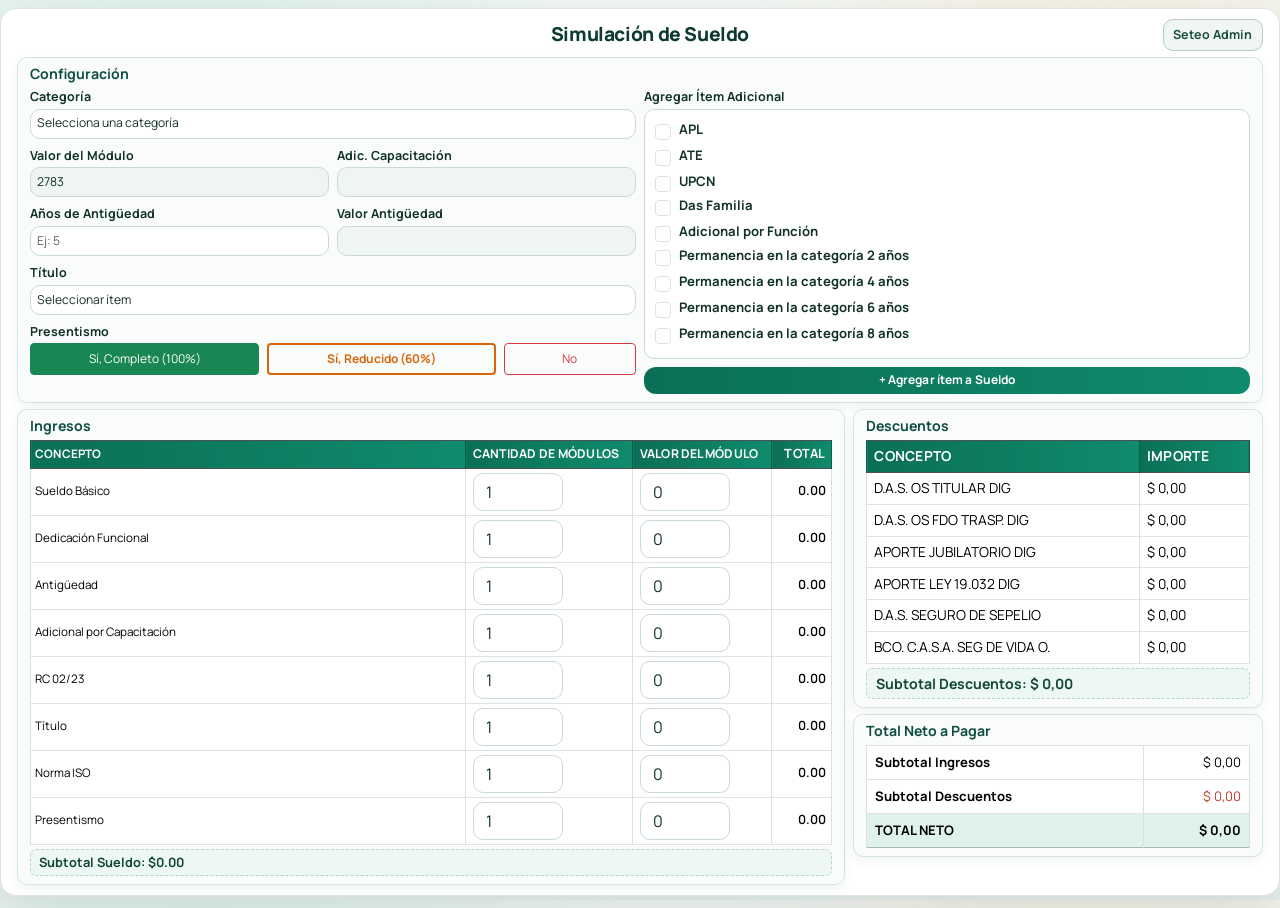
==== index.html @ 3a2679c4 "Primer commit simuladorsueldo" ====
<!DOCTYPE html>
<html lang="es">
<head>
    <meta charset="UTF-8">
    <meta name="viewport" content="width=device-width, initial-scale=1.0">
    <title>Simulación de Sueldo</title>
    <link href="https://cdn.jsdelivr.net/npm/bootstrap@5.3.0/dist/css/bootstrap.min.css" rel="stylesheet">
    <link href="https://fonts.googleapis.com/css2?family=Manrope:wght@400;600;700;800&display=swap" rel="stylesheet">
    <style>
        :root {
            --bg-0: #f3f7f6;
            --bg-1: #ffffff;
            --surface: #f9fcfb;
            --line: #d6e4df;
            --text: #12322b;
            --muted: #527268;
            --brand: #0f8b6d;
            --brand-2: #0b6f57;
            --accent: #ffb454;
            --danger: #c03a2b;
        }
        html, body {
            height: 100%;
        }
        body {
            margin: 0;
            font-family: 'Manrope', sans-serif;
            color: var(--text);
            background:
                radial-gradient(circle at 15% 10%, #dbefe8 0%, transparent 32%),
                radial-gradient(circle at 85% 20%, #f6ecd9 0%, transparent 30%),
                linear-gradient(180deg, var(--bg-0), #edf4f2 55%, #e8f0ee);
        }
        .container {
            max-width: 1400px;
            min-height: calc(100vh - 16px);
            margin: 8px auto;
            background: var(--bg-1);
            padding: 10px 16px;
            border-radius: 16px;
            border: 1px solid #dbe7e2;
            box-shadow: 0 16px 45px rgba(24, 61, 52, 0.12);
            display: flex;
            flex-direction: column;
            overflow-y: auto;
        }
        h1 {
            font-weight: 800;
            letter-spacing: -0.02em;
            color: #0e3b31;
            font-size: 1.2rem;
            margin-bottom: 6px !important;
            flex-shrink: 0;
        }
        .header-row {
            display: flex;
            align-items: center;
            justify-content: space-between;
            gap: 8px;
            margin-bottom: 6px;
        }
        .header-row h1 {
            margin: 0 !important;
            flex: 1;
            text-align: center;
        }
        .btn-admin {
            border: 1px solid #b9cbc4;
            background: #f0f6f3;
            color: #1b4e41;
            border-radius: 10px;
            font-size: 0.78rem;
            font-weight: 700;
            padding: 0.35rem 0.6rem;
            white-space: nowrap;
        }
        .btn-admin:hover {
            background: #e5f0eb;
            color: #123f34;
        }
        .block {
            background: var(--surface);
            padding: 8px 12px;
            border-radius: 10px;
            margin-bottom: 6px;
            border: 1px solid var(--line);
            box-shadow: 0 4px 12px rgba(18, 50, 43, 0.06);
            flex-shrink: 0;
        }
        .block h3 {
            margin-bottom: 5px;
            font-weight: 700;
            font-size: 0.88rem;
            color: #0f4d3f;
        }
        .table-responsive {
            margin-top: 0;
        }
        .table {
            margin-bottom: 0;
        }
        .table thead.table-dark th {
            background: linear-gradient(90deg, var(--brand-2), var(--brand));
            border-color: #0a5e4a;
            font-weight: 700;
            font-size: 0.76rem;
            letter-spacing: 0.02em;
            text-transform: uppercase;
        }
        .table td,
        .table th {
            vertical-align: middle;
            border-color: #d7e3de;
            padding: 0.25rem 0.4rem;
            font-size: 0.82rem;
        }
        #sueldoTable th:nth-child(2),
        #sueldoTable td:nth-child(2),
        #sueldoTable th:nth-child(3),
        #sueldoTable td:nth-child(3) {
            width: 1%;
            white-space: nowrap;
        }
        #sueldoTable .cantidad,
        #sueldoTable .valor {
            width: 90px;
            min-width: 70px;
        }
        #sueldoTable th:first-child,
        #sueldoTable td:first-child {
            width: 30%;
            max-width: 195px;
            font-size: 0.73rem;
            line-height: 1.15;
            padding-left: 0.24rem;
            padding-right: 0.24rem;
            word-break: break-word;
        }
        #sueldoTable th:nth-child(4),
        #sueldoTable td:nth-child(4) {
            width: 1%;
            white-space: nowrap;
            max-width: 108px;
            font-size: 0.79rem;
            padding-left: 0.34rem;
            padding-right: 0.34rem;
            text-align: right;
        }
        #sueldoTable .total {
            font-size: 0.79rem;
            font-weight: 600;
        }
        .table tbody tr:nth-child(even) {
            background-color: #f4faf8;
        }
        .form-control {
            border-radius: 10px;
            border: 1px solid #c8dad3;
            background: #ffffff;
            color: var(--text);
        }
        .form-control:focus {
            border-color: var(--brand);
            box-shadow: 0 0 0 0.2rem rgba(15, 139, 109, 0.15);
        }
        .form-control[readonly] {
            background: #eef5f2;
        }
        .btn-primary {
            background: linear-gradient(90deg, var(--brand-2), var(--brand));
            border: none;
            border-radius: 12px;
            font-weight: 700;
            letter-spacing: 0.01em;
            padding: 0.72rem 1rem;
        }
        .btn-primary:hover {
            background: linear-gradient(90deg, #0a644e, #0d7d62);
        }
        .subtotal {
            margin-top: 4px;
            font-weight: 700;
            color: #12463a;
            background: #edf8f3;
            border: 1px dashed #b8d6cb;
            border-radius: 6px;
            padding: 3px 8px;
            font-size: 0.8rem;
            flex-shrink: 0;
        }
        .btn-reducido-on {
            background-color: #d9650a;
            border-color: #b5540a;
            color: #fff;
            font-weight: 700;
        }
        .btn-reducido-on:hover { background-color: #b5540a; border-color: #933f00; color: #fff; }
        .btn-reducido-off {
            background-color: transparent;
            border: 2px solid #d9650a;
            color: #d9650a;
            font-weight: 700;
        }
        .btn-reducido-off:hover { background-color: #d9650a; color: #fff; }
        .admin-only {
            display: none;
        }
        #seteoBlock .form-group label {
            font-size: 0.78rem;
            font-weight: 700;
            margin-bottom: 2px;
            display: block;
        }
        #seteoBlock .form-control.form-control-sm {
            font-size: 0.76rem;
            padding: 0.2rem 0.4rem;
            min-height: 30px;
        }
        #seteoBlock .btn.btn-sm {
            font-size: 0.75rem;
            padding: 0.3rem 0.45rem;
        }

        .row.align-items-start.g-3 {
            align-items: stretch !important;
            flex: 1;
            min-height: 0;
        }
        .col-lg-8 {
            display: flex;
            flex-direction: column;
            min-height: 0;
        }
        .col-lg-4 {
            display: flex;
            flex-direction: column;
            min-height: 0;
        }
        #seteoBlock {
            flex-shrink: 0;
        }
        #sueldoBlock {
            flex: 1;
            min-height: 0;
            display: flex;
            flex-direction: column;
            margin-bottom: 0 !important;
        }
        #sueldoBlock .table-responsive {
            flex: 1;
            overflow-y: auto;
            min-height: 0;
        }
        #descuentosBlock {
            flex: 1;
            min-height: 0;
            margin-bottom: 6px !important;
            display: flex;
            flex-direction: column;
        }
        #descuentosBlock .table-responsive {
            flex: 1;
            overflow-y: auto;
            min-height: 0;
        }
        #descuentosBlock .table td,
        #descuentosBlock .table th {
            font-size: 0.86rem;
            padding: 0.32rem 0.46rem;
        }
        #descuentosBlock .subtotal {
            font-size: 0.88rem;
            padding: 4px 9px;
        }
        #totalNetoBlock {
            margin-bottom: 0 !important;
            flex-shrink: 0;
        }
        #totalNetoBlock table {
            font-size: 0.9rem !important;
        }
        #totalNetoBlock td {
            padding: 0.42rem 0.5rem;
        }

        .text-danger {
            color: var(--danger) !important;
        }
        .table-success {
            --bs-table-bg: #dff2e9;
        }

        @media (max-width: 991px) {
            .container {
                margin: 20px 12px;
                padding: 18px;
                border-radius: 14px;
            }
            .block {
                padding: 14px;
            }
            #seteoBlock .form-control {
                max-width: 100%;
            }
        }
    </style>
</head>
<body>
    <div class="container">
        <div class="header-row">
            <div style="width: 120px;"></div>
            <h1>Simulación de Sueldo</h1>
            <button type="button" class="btn btn-admin" id="btnAdminSeteo" data-bs-toggle="modal" data-bs-target="#adminSeteoModal">Seteo Admin</button>
        </div>

        <!-- Bloque Seteo -->
        <div class="block" id="seteoBlock">
            <h3>Configuración</h3>
            <div class="row g-2">
                <!-- Columna izquierda -->
                <div class="col-md-6">
                    <div class="form-group mb-2">
                        <label for="categoriaSelect">Categoría</label>
                        <select class="form-control form-control-sm" id="categoriaSelect">
                            <option value="">Selecciona una categoría</option>
                            <option value="1">Categoría 1 - 845 módulos</option>
                            <option value="2">Categoría 2 - 716 módulos</option>
                            <option value="3">Categoría 3 - 606 módulos</option>
                            <option value="4">Categoría 4 - 529 módulos</option>
                            <option value="5">Categoría 5 - 461 módulos</option>
                            <option value="6">Categoría 6 - 402 módulos</option>
                            <option value="7">Categoría 7 - 350 módulos</option>
                            <option value="8">Categoría 8 - 306 módulos</option>
                            <option value="9">Categoría 9 - 254 módulos</option>
                            <option value="10">Categoría 10 - 224 módulos</option>
                            <option value="11">Categoría 11 - 199 módulos</option>
                            <option value="12">Categoría 12 - 176 módulos</option>
                            <option value="13">Categoría 13 - 155 módulos</option>
                            <option value="14">Categoría 14 - 138 módulos</option>
                        </select>
                    </div>
                    <div class="row g-2 mb-2">
                        <div class="col-6">
                            <div class="form-group">
                                <label for="valorModulo">Valor del Módulo</label>
                                <input type="number" class="form-control form-control-sm" id="valorModulo" min="0" step="0.01" value="2783" readonly>
                            </div>
                        </div>
                        <div class="col-6">
                            <div class="form-group">
                                <label for="adicionalCapacitacionSeteo">Adic. Capacitación</label>
                                <input type="number" class="form-control form-control-sm" id="adicionalCapacitacionSeteo" readonly>
                            </div>
                        </div>
                    </div>
                    <div class="row g-2 mb-2">
                        <div class="col-6">
                            <div class="form-group">
                                <label for="anosAntiguedad">Años de Antigüedad</label>
                                <input type="number" class="form-control form-control-sm" id="anosAntiguedad" placeholder="Ej: 5" min="0">
                            </div>
                        </div>
                        <div class="col-6">
                            <div class="form-group">
                                <label for="valorAntiguedad">Valor Antigüedad</label>
                                <input type="number" class="form-control form-control-sm" id="valorAntiguedad" readonly>
                            </div>
                        </div>
                    </div>
                    <div class="form-group mb-2">
                        <label for="tituloSelect">Título</label>
                        <select class="form-control form-control-sm" id="tituloSelect">
                            <option value="" selected>Seleccionar ítem</option>
                            <option value="0">Sin título</option>
                            <option value="0.20">Título 1 (20%)</option>
                            <option value="0.14">Título 2 (14%)</option>
                            <option value="0.08">Título 3 (8%)</option>
                            <option value="0.036">Título 4 (3.60%)</option>
                            <option value="0.02">Título 5 (2%)</option>
                            <option value="0.014">Título 6 (1.40%)</option>
                        </select>
                    </div>
                    <div class="form-group mb-0">
                        <label>Presentismo</label>
                        <div class="d-flex gap-2 flex-wrap">
                            <button type="button" class="btn btn-sm btn-success flex-fill" id="presentismoCompletoBtn">Sí, Completo (100%)</button>
                            <button type="button" class="btn btn-sm btn-reducido-off flex-fill" id="presentismoReducidoBtn">Sí, Reducido (60%)</button>
                            <button type="button" class="btn btn-sm btn-outline-danger flex-fill" id="presentismoNoBtn">No</button>
                        </div>
                    </div>
                </div>
                <!-- Columna derecha -->
                <div class="col-md-6">
                    <div class="form-group mb-2">
                        <label>Agregar Ítem Adicional</label>
                        <div style="border: 1px solid #c8dad3; border-radius: 10px; padding: 10px; background: #ffffff;">
                            <div class="form-check">
                                <input class="form-check-input item-checkbox" type="checkbox" id="item5" value="APL">
                                <label class="form-check-label" for="item5" style="font-size: 0.82rem; margin-bottom: 0;">APL</label>
                            </div>
                            <div class="form-check">
                                <input class="form-check-input item-checkbox" type="checkbox" id="item6" value="ATE">
                                <label class="form-check-label" for="item6" style="font-size: 0.82rem; margin-bottom: 0;">ATE</label>
                            </div>
                            <div class="form-check" style="margin-bottom: 0;">
                                <input class="form-check-input item-checkbox" type="checkbox" id="item7" value="UPCN">
                                <label class="form-check-label" for="item7" style="font-size: 0.82rem; margin-bottom: 0;">UPCN</label>
                            </div>
                            <div class="form-check">
                                <input class="form-check-input item-checkbox" type="checkbox" id="item13" value="Das Familia">
                                <label class="form-check-label" for="item13" style="font-size: 0.82rem; margin-bottom: 0;">Das Familia</label>
                            </div>
                            <div class="form-check" style="margin-bottom: 0;">
                                <input class="form-check-input item-checkbox" type="checkbox" id="item8" value="Adicional por Función">
                                <label class="form-check-label" for="item8" style="font-size: 0.82rem; margin-bottom: 0;">Adicional por Función</label>
                            </div>
                            <div class="form-check">
                                <input class="form-check-input item-checkbox" type="checkbox" id="item9" value="Permanencia en la categoría 2 años">
                                <label class="form-check-label" for="item9" style="font-size: 0.82rem; margin-bottom: 0;">Permanencia en la categoría 2 años</label>
                            </div>
                            <div class="form-check">
                                <input class="form-check-input item-checkbox" type="checkbox" id="item10" value="Permanencia en la categoría 4 años">
                                <label class="form-check-label" for="item10" style="font-size: 0.82rem; margin-bottom: 0;">Permanencia en la categoría 4 años</label>
                            </div>
                            <div class="form-check">
                                <input class="form-check-input item-checkbox" type="checkbox" id="item11" value="Permanencia en la categoría 6 años">
                                <label class="form-check-label" for="item11" style="font-size: 0.82rem; margin-bottom: 0;">Permanencia en la categoría 6 años</label>
                            </div>
                            <div class="form-check" style="margin-bottom: 0;">
                                <input class="form-check-input item-checkbox" type="checkbox" id="item12" value="Permanencia en la categoría 8 años">
                                <label class="form-check-label" for="item12" style="font-size: 0.82rem; margin-bottom: 0;">Permanencia en la categoría 8 años</label>
                            </div>
                        </div>
                    </div>
                    <div class="form-group mb-0">
                        <button type="button" class="btn btn-primary btn-sm w-100" id="agregarItemBtn">+ Agregar ítem a Sueldo</button>
                    </div>
                </div>
            </div>
        </div>

        <!-- Mensaje de validación seteo -->
        <div id="alertaSeteo" class="alert alert-warning text-center" role="alert" style="display:none;">
            ⚠️ Por favor completar <strong>Antigüedad</strong> y <strong>Título</strong> para continuar.
        </div>

        <div class="row align-items-start g-2" style="flex:1;min-height:0;">
        <!-- Bloque Sueldo -->
        <div class="col-lg-8">
        <div class="block" id="sueldoBlock">
            <h3>Ingresos</h3>
            <div class="table-responsive">
                <table class="table table-bordered" id="sueldoTable">
                    <thead class="table-dark">
                        <tr>
                            <th>Concepto</th>
                            <th>Cantidad de Módulos</th>
                            <th>Valor del Módulo</th>
                            <th>Total</th>
                        </tr>
                    </thead>
                    <tbody>
                        <tr>
                            <td>Sueldo Básico</td>
                            <td><input type="number" class="form-control cantidad" value="1" min="0"></td>
                            <td><input type="number" class="form-control valor" value="0" min="0" step="0.01"></td>
                            <td><span class="total">0.00</span></td>
                        </tr>
                        <tr>
                            <td>Dedicación Funcional</td>
                            <td><input type="number" class="form-control cantidad" value="1" min="0"></td>
                            <td><input type="number" class="form-control valor" value="0" min="0" step="0.01"></td>
                            <td><span class="total">0.00</span></td>
                        </tr>
                        <tr>
                            <td>Antigüedad</td>
                            <td><input type="number" class="form-control cantidad" value="1" min="0"></td>
                            <td><input type="number" class="form-control valor" value="0" min="0" step="0.01"></td>
                            <td><span class="total">0.00</span></td>
                        </tr>
                        <tr>
                            <td>Adicional por Capacitación</td>
                            <td><input type="number" class="form-control cantidad" value="1" min="0"></td>
                            <td><input type="number" class="form-control valor" value="0" min="0" step="0.01"></td>
                            <td><span class="total">0.00</span></td>
                        </tr>
                        <tr>
                            <td>RC 02/23</td>
                            <td><input type="number" class="form-control cantidad" value="1" min="0"></td>
                            <td><input type="number" class="form-control valor" value="0" min="0" step="0.01"></td>
                            <td><span class="total">0.00</span></td>
                        </tr>
                        <tr>
                            <td>Título</td>
                            <td><input type="number" class="form-control cantidad" value="1" min="0"></td>
                            <td><input type="number" class="form-control valor" value="0" min="0" step="0.01"></td>
                            <td><span class="total">0.00</span></td>
                        </tr>
                        <tr>
                            <td>Norma ISO</td>
                            <td><input type="number" class="form-control cantidad" value="1" min="0"></td>
                            <td><input type="number" class="form-control valor" value="0" min="0" step="0.01"></td>
                            <td><span class="total">0.00</span></td>
                        </tr>
                        <tr>
                            <td>Presentismo</td>
                            <td><input type="number" class="form-control cantidad" value="1" min="0"></td>
                            <td><input type="number" class="form-control valor" value="0" min="0" step="0.01"></td>
                            <td><span class="total">0.00</span></td>
                        </tr>
                    </tbody>
                </table>
            </div>
            <div class="subtotal">
                Subtotal Sueldo: <span id="subtotalSueldo">$0.00</span>
            </div>
        </div>
        </div><!-- fin col sueldo -->

        <!-- Bloque Descuentos -->
        <div class="col-lg-4">
        <div class="block" id="descuentosBlock">
            <h3>Descuentos</h3>
            <div class="table-responsive">
                <table class="table table-bordered" id="descuentosTable">
                    <thead class="table-dark">
                        <tr>
                            <th>Concepto</th>
                            <th>Importe</th>
                        </tr>
                    </thead>
                    <tbody>
                        <tr>
                            <td>D.A.S. OS TITULAR DIG</td>
                            <td><span id="dasOsTitular">$ 0,00</span></td>
                        </tr>
                        <tr>
                            <td>D.A.S. OS FDO TRASP. DIG</td>
                            <td><span id="dasOsFdoTrasp">$ 0,00</span></td>
                        </tr>
                        <tr>
                            <td>APORTE JUBILATORIO DIG</td>
                            <td><span id="aporteJubilatorio">$ 0,00</span></td>
                        </tr>
                        <tr>
                            <td>APORTE LEY 19.032 DIG</td>
                            <td><span id="aporteLey19032">$ 0,00</span></td>
                        </tr>
                        <tr>
                            <td>D.A.S. SEGURO DE SEPELIO</td>
                            <td><span id="dasSeguroSepelio">$ 0,00</span></td>
                        </tr>
                        <tr>
                            <td>BCO. C.A.S.A. SEG DE VIDA O.</td>
                            <td><span id="bcoCasaSegVida">$ 0,00</span></td>
                        </tr>
                    </tbody>
                </table>
            </div>
            <div class="subtotal">
                Subtotal Descuentos: <span id="subtotalDescuentos">$ 0,00</span>
            </div>
        </div>

        <!-- Total Neto -->
        <div class="block" id="totalNetoBlock">
            <h3>Total Neto a Pagar</h3>
            <table class="table table-bordered mb-0" style="font-size:0.82rem">
                <tbody>
                    <tr>
                        <td><strong>Subtotal Ingresos</strong></td>
                        <td class="text-end" id="resSubtotalSueldo">$ 0,00</td>
                    </tr>
                    <tr>
                        <td><strong>Subtotal Descuentos</strong></td>
                        <td class="text-end text-danger" id="resSubtotalDescuentos">$ 0,00</td>
                    </tr>
                    <tr class="table-success">
                        <td><strong>TOTAL NETO</strong></td>
                        <td class="text-end" id="resTotalNeto"><strong>$ 0,00</strong></td>
                    </tr>
                </tbody>
            </table>
        </div>

        </div><!-- fin col descuentos -->
        </div><!-- fin row -->

    </div>

    <div class="modal fade" id="adminSeteoModal" tabindex="-1" aria-hidden="true">
        <div class="modal-dialog modal-dialog-centered">
            <div class="modal-content">
                <div class="modal-header py-2">
                    <h5 class="modal-title" style="font-size:0.95rem;font-weight:700;">Panel de Seteo</h5>
                    <button type="button" class="btn-close" data-bs-dismiss="modal" aria-label="Cerrar"></button>
                </div>
                <div class="modal-body" style="font-size:0.84rem;">
                    <div id="adminAuthBlock">
                        <label for="adminPassword" class="form-label mb-1" style="font-weight:700;">Contraseña</label>
                        <input type="password" id="adminPassword" class="form-control form-control-sm" placeholder="Ingrese contraseña">
                        <small id="adminAuthMsg" class="text-danger" style="display:none;">Contraseña incorrecta</small>
                        <button type="button" class="btn btn-primary btn-sm mt-2 w-100" id="adminUnlockBtn">Ingresar</button>
                    </div>

                    <div id="adminConfigBlock" style="display:none;">
                        <div class="row g-2">
                            <div class="col-12">
                                <label for="adminCategoriaSelect" class="form-label mb-1" style="font-weight:700;">Categoría a editar</label>
                                <select id="adminCategoriaSelect" class="form-control form-control-sm">
                                    <option value="1">Categoría 1</option>
                                    <option value="2">Categoría 2</option>
                                    <option value="3">Categoría 3</option>
                                    <option value="4">Categoría 4</option>
                                    <option value="5">Categoría 5</option>
                                    <option value="6">Categoría 6</option>
                                    <option value="7">Categoría 7</option>
                                    <option value="8">Categoría 8</option>
                                    <option value="9">Categoría 9</option>
                                    <option value="10">Categoría 10</option>
                                    <option value="11">Categoría 11</option>
                                    <option value="12">Categoría 12</option>
                                    <option value="13">Categoría 13</option>
                                    <option value="14">Categoría 14</option>
                                </select>
                            </div>
                            <div class="col-12">
                                <label for="adminCantidadModulos" class="form-label mb-1" style="font-weight:700;">Cantidad de módulos</label>
                                <input type="number" id="adminCantidadModulos" class="form-control form-control-sm" min="0" step="0.001">
                            </div>
                            <div class="col-12">
                                <label for="adminValorModulo" class="form-label mb-1" style="font-weight:700;">Valor del módulo</label>
                                <input type="number" id="adminValorModulo" class="form-control form-control-sm" min="0" step="0.01">
                            </div>
                            <div class="col-12">
                                <label for="adminValorAntiguedad" class="form-label mb-1" style="font-weight:700;">Valor antigüedad (por año)</label>
                                <input type="number" id="adminValorAntiguedad" class="form-control form-control-sm" min="0" step="0.01">
                            </div>
                        </div>
                        <button type="button" class="btn btn-primary btn-sm mt-3 w-100" id="adminGuardarBtn">Guardar seteo</button>
                        <small id="adminSaveMsg" class="text-success" style="display:none;">Seteo aplicado correctamente.</small>
                    </div>
                </div>
            </div>
        </div>
    </div>

    <script src="https://cdn.jsdelivr.net/npm/bootstrap@5.3.0/dist/js/bootstrap.bundle.min.js"></script>
    <script>
        // Formato contable argentino: $ 1.234.567,89
        function formatoPesos(valor) {
            return '$ ' + valor.toLocaleString('es-AR', { minimumFractionDigits: 2, maximumFractionDigits: 2 });
        }
        function parsePesos(str) {
            return parseFloat(str.replace(/[^0-9,]/g, '').replace(',', '.')) || 0;
        }

        // Cantidad de módulos por categoría
        let modulosPorCategoria = {
            1: 845,
            2: 716,
            3: 606,
            4: 529,
            5: 461,
            6: 402,
            7: 350,
            8: 306,
            9: 254,
            10: 224,
            11: 199,
            12: 176,
            13: 155,
            14: 138
        };
        let valorAntiguedadCustom = null;

        const BASE_CONCEPTOS = [
            'Sueldo Básico',
            'Dedicación Funcional',
            'Antigüedad',
            'Adicional por Capacitación',
            'RC 02/23',
            'Título',
            'Norma ISO',
            'Presentismo'
        ];

        const PERMANENCIA_MODULOS = {
            'Permanencia en la categoría 2 años': { cat1a3: 3.011, cat4a8: 2.482 },
            'Permanencia en la categoría 4 años': { cat1a3: 6.113, cat4a8: 5.026 },
            'Permanencia en la categoría 6 años': { cat1a3: 9.308, cat4a8: 7.632 },
            'Permanencia en la categoría 8 años': { cat1a3: 12.600, cat4a8: 10.305 }
        };

        // Función para calcular adicional por capacitación
        function getAdicionalCapacitacion(categoria) {
            return 39 + (categoria - 1);
        }

        // Función para calcular norma ISO
        function getNormaISO(categoria, cantidadModulos, valorModulo) {
            let porcentaje = 0;
            if (categoria >= 1 && categoria <= 3) porcentaje = 0.09;
            else if (categoria >= 4 && categoria <= 8) porcentaje = 0.11;
            else if (categoria >= 9 && categoria <= 14) porcentaje = 0.13;
            return porcentaje * cantidadModulos * valorModulo;
        }

        function getPermanenciaModulos(concepto, categoria) {
            const config = PERMANENCIA_MODULOS[concepto];
            if (!config) return 0;
            if (categoria >= 1 && categoria <= 3) return config.cat1a3;
            if (categoria >= 4 && categoria <= 8) return config.cat4a8;
            return 0;
        }

        function getValorAntiguedad(vModulo) {
            return valorAntiguedadCustom !== null ? valorAntiguedadCustom : (vModulo * 6.6);
        }

        function refreshCategoriaOption(categoria) {
            const option = document.querySelector('#categoriaSelect option[value="' + categoria + '"]');
            if (option) option.textContent = 'Categoría ' + categoria + ' - ' + modulosPorCategoria[categoria] + ' módulos';
        }

        // Actualizar cantidad módulos por categoría
        function updateCantidadModulos() {
            const categoria = parseInt(document.getElementById('categoriaSelect').value) || 0;
            const adicional = getAdicionalCapacitacion(categoria);
            document.getElementById('adicionalCapacitacionSeteo').value = adicional;
            updateSueldoTable();
        }

        // Actualizar tabla sueldo basada en seteo
        function updateSueldoTable() {
            const categoria = parseInt(document.getElementById('categoriaSelect').value) || 0;
            const cantidadModulos = modulosPorCategoria[categoria] || 0;
            const valorModulo = parseFloat(document.getElementById('valorModulo').value) || 0;
            const valorAntiguedad = getValorAntiguedad(valorModulo);
            document.getElementById('valorAntiguedad').value = valorAntiguedad.toFixed(2);
            const anosAntiguedadRaw = document.getElementById('anosAntiguedad').value.trim();
            const tituloRaw = document.getElementById('tituloSelect').value;
            const anosAntiguedad = parseFloat(anosAntiguedadRaw) || 0;
            const tituloPorcentaje = parseFloat(tituloRaw) || 0;

            if (categoria === 0 || valorModulo === 0) return;

            // Validar que antigüedad y título estén completos antes de calcular
            if (anosAntiguedadRaw === '' || tituloRaw === '') {
                document.getElementById('anosAntiguedad').style.borderColor = anosAntiguedadRaw === '' ? 'red' : '';
                document.getElementById('tituloSelect').style.borderColor = tituloRaw === '' ? 'red' : '';
                document.getElementById('alertaSeteo').style.display = 'block';
                return;
            }

            // Limpiar bordes y alerta de validación
            document.getElementById('anosAntiguedad').style.borderColor = '';
            document.getElementById('tituloSelect').style.borderColor = '';
            document.getElementById('alertaSeteo').style.display = 'none';

            const rows = document.querySelectorAll('#sueldoTable tbody tr');
            let subtotalSueldo = 0;

            rows.forEach((row, index) => {
                const conceptoEl = row.querySelector('.concepto-nombre');
                const concepto = conceptoEl ? conceptoEl.textContent.trim() : row.cells[0].textContent.trim();
                let subtotal = 0;
                let cantMod = cantidadModulos;
                let totalValue = cantMod * valorModulo;
                let valorFila = valorModulo;

                if (concepto === 'Adicional por Función') {
                    const aplicaAdicionalFuncion = categoria >= 1 && categoria <= 3;
                    const remuneracionCategoria = cantidadModulos * valorModulo;
                    cantMod = 1;
                    valorFila = aplicaAdicionalFuncion ? remuneracionCategoria * 0.10 : 0;
                    subtotal = valorFila;
                    totalValue = subtotal;

                    row.querySelector('.cantidad').value = cantMod;
                    row.querySelector('.valor').value = valorFila.toFixed(2);
                    row.querySelector('.total').textContent = formatoPesos(totalValue);
                    subtotalSueldo += subtotal;
                    return;
                }

                if (PERMANENCIA_MODULOS[concepto]) {
                    cantMod = getPermanenciaModulos(concepto, categoria);
                    valorFila = valorModulo;
                    subtotal = cantMod * valorFila;
                    totalValue = subtotal;

                    row.querySelector('.cantidad').value = cantMod.toFixed(3);
                    row.querySelector('.valor').value = valorFila.toFixed(2);
                    row.querySelector('.total').textContent = formatoPesos(totalValue);
                    subtotalSueldo += subtotal;
                    return;
                }

                if (row.classList.contains('extra-item-row') || !BASE_CONCEPTOS.includes(concepto)) {
                    cantMod = parseFloat(row.querySelector('.cantidad').value) || 0;
                    valorFila = parseFloat(row.querySelector('.valor').value) || 0;
                    subtotal = cantMod * valorFila;
                    totalValue = subtotal;

                    row.querySelector('.total').textContent = formatoPesos(totalValue);
                    subtotalSueldo += subtotal;
                    return;
                }

                if (concepto === 'Sueldo Básico') {
                    subtotal = (0.3 * cantidadModulos) * valorModulo;
                    totalValue = subtotal;
                } else if (concepto === 'Dedicación Funcional') {
                    subtotal = (0.7 * cantidadModulos) * valorModulo;
                    totalValue = subtotal;
                } else if (concepto === 'Antigüedad') {
                    cantMod = anosAntiguedad;
                    valorFila = valorAntiguedad;
                    subtotal = cantMod * valorAntiguedad;
                    totalValue = subtotal;
                } else if (concepto === 'Adicional por Capacitación') {
                    cantMod = getAdicionalCapacitacion(categoria);
                    subtotal = cantMod * valorModulo;
                    totalValue = subtotal;
                } else if (concepto === 'RC 02/23') {
                    cantMod = 85.141;
                    subtotal = 85.141 * valorModulo;
                    totalValue = cantMod * valorModulo;
                } else if (concepto === 'Título') {
                    subtotal = tituloPorcentaje * cantidadModulos * valorModulo;
                    totalValue = subtotal;
                } else if (concepto === 'Norma ISO') {
                    subtotal = getNormaISO(categoria, cantidadModulos, valorModulo);
                    totalValue = subtotal;
                } else if (concepto === 'Presentismo') {
                    const modPres = window._presentismoModulos !== undefined ? window._presentismoModulos : 100;
                    cantMod = modPres;
                    subtotal = modPres * valorModulo;
                    totalValue = subtotal;
                }

                row.querySelector('.cantidad').value = cantMod;
                row.querySelector('.valor').value = valorFila;
                row.querySelector('.total').textContent = formatoPesos(totalValue);

                subtotalSueldo += subtotal;
            });

            document.getElementById('subtotalSueldo').textContent = formatoPesos(subtotalSueldo);
            updateDescuentos();
        }

        // Event listeners para seteo
        document.getElementById('categoriaSelect').addEventListener('change', updateCantidadModulos);
        document.getElementById('valorModulo').addEventListener('input', updateSueldoTable);
        document.getElementById('anosAntiguedad').addEventListener('input', updateSueldoTable);
        document.getElementById('tituloSelect').addEventListener('change', updateSueldoTable);

        const CLAVE_ADMIN = 'queremosaumento';
        const adminPassword = document.getElementById('adminPassword');
        const adminAuthMsg = document.getElementById('adminAuthMsg');
        const adminAuthBlock = document.getElementById('adminAuthBlock');
        const adminConfigBlock = document.getElementById('adminConfigBlock');
        const adminCategoriaSelect = document.getElementById('adminCategoriaSelect');
        const adminCantidadModulos = document.getElementById('adminCantidadModulos');
        const adminValorModulo = document.getElementById('adminValorModulo');
        const adminValorAntiguedad = document.getElementById('adminValorAntiguedad');
        const adminSaveMsg = document.getElementById('adminSaveMsg');

        function cargarSeteoAdmin(categoria) {
            adminCategoriaSelect.value = String(categoria);
            adminCantidadModulos.value = modulosPorCategoria[categoria] || 0;
            const valorModuloActual = parseFloat(document.getElementById('valorModulo').value) || 0;
            adminValorModulo.value = valorModuloActual.toFixed(2);
            adminValorAntiguedad.value = getValorAntiguedad(valorModuloActual).toFixed(2);
            adminSaveMsg.style.display = 'none';
        }

        document.getElementById('adminSeteoModal').addEventListener('show.bs.modal', function() {
            adminPassword.value = '';
            adminAuthMsg.style.display = 'none';
            adminAuthBlock.style.display = 'block';
            adminConfigBlock.style.display = 'none';
        });

        document.getElementById('adminUnlockBtn').addEventListener('click', function() {
            if (adminPassword.value === CLAVE_ADMIN) {
                adminAuthMsg.style.display = 'none';
                adminAuthBlock.style.display = 'none';
                adminConfigBlock.style.display = 'block';
                const categoriaActual = parseInt(document.getElementById('categoriaSelect').value) || 1;
                cargarSeteoAdmin(categoriaActual);
            } else {
                adminAuthMsg.style.display = 'block';
            }
        });

        adminCategoriaSelect.addEventListener('change', function() {
            const categoria = parseInt(adminCategoriaSelect.value) || 1;
            adminCantidadModulos.value = modulosPorCategoria[categoria] || 0;
            adminSaveMsg.style.display = 'none';
        });

        document.getElementById('adminGuardarBtn').addEventListener('click', function() {
            const categoria = parseInt(adminCategoriaSelect.value);
            const cantidad = parseFloat(adminCantidadModulos.value);
            const valorModuloNuevo = parseFloat(adminValorModulo.value);
            const valorAntiguedadNuevo = parseFloat(adminValorAntiguedad.value);

            if (!categoria || Number.isNaN(cantidad) || Number.isNaN(valorModuloNuevo) || Number.isNaN(valorAntiguedadNuevo)) {
                return;
            }
            if (cantidad < 0 || valorModuloNuevo < 0 || valorAntiguedadNuevo < 0) {
                return;
            }

            modulosPorCategoria[categoria] = cantidad;
            refreshCategoriaOption(categoria);
            document.getElementById('valorModulo').value = valorModuloNuevo.toFixed(2);
            valorAntiguedadCustom = valorAntiguedadNuevo;

            adminSaveMsg.style.display = 'inline';
            updateCantidadModulos();
        });

        // Presentismo
        window._presentismoModulos = 100;
        const btnNo = document.getElementById('presentismoNoBtn');
        const btnCompleto = document.getElementById('presentismoCompletoBtn');
        const btnReducido = document.getElementById('presentismoReducidoBtn');

        function setPresentismoActivo(opcion) {
            // opcion: 'completo' | 'reducido' | 'no'
            btnCompleto.className = 'btn btn-sm btn-outline-success flex-fill';
            btnReducido.className = 'btn btn-sm btn-reducido-off flex-fill';
            btnNo.className = 'btn btn-sm btn-outline-danger flex-fill';
            if (opcion === 'completo') {
                window._presentismoModulos = 100;
                btnCompleto.className = 'btn btn-sm btn-success flex-fill';
            } else if (opcion === 'reducido') {
                window._presentismoModulos = 60;
                btnReducido.className = 'btn btn-sm btn-reducido-on flex-fill';
            } else {
                window._presentismoModulos = 0;
                btnNo.className = 'btn btn-sm btn-danger flex-fill';
            }
            updateSueldoTable();
        }

        btnCompleto.addEventListener('click', function() { setPresentismoActivo('completo'); });
        btnReducido.addEventListener('click', function() { setPresentismoActivo('reducido'); });
        btnNo.addEventListener('click', function() { setPresentismoActivo('no'); });

        function existeConceptoEnSueldo(concepto) {
            const rows = document.querySelectorAll('#sueldoTable tbody tr');
            return Array.from(rows).some((row) => {
                const conceptoEl = row.querySelector('.concepto-nombre');
                const nombre = conceptoEl ? conceptoEl.textContent.trim() : row.cells[0].textContent.trim();
                return nombre.toLowerCase() === concepto.toLowerCase();
            });
        }

        function existeConceptoEnDescuentos(concepto) {
            const rows = document.querySelectorAll('#descuentosTable tbody tr.extra-descuento-row');
            return Array.from(rows).some((row) => {
                const nombre = row.querySelector('.concepto-nombre')?.textContent.trim() || '';
                return nombre.toLowerCase() === concepto.toLowerCase();
            });
        }

        function agregarItemAdicional() {
            const checkboxes = document.querySelectorAll('.item-checkbox:checked');
            const seleccionados = Array.from(checkboxes).map(cb => cb.value).filter(v => v !== '');

            if (seleccionados.length === 0) return;

            const descuentosItems = ['APL', 'ATE', 'UPCN', 'Das Familia'];
            
            seleccionados.forEach(concepto => {
                // Si es APL, ATE o UPCN, agregarlo a descuentos
                if (descuentosItems.includes(concepto)) {
                    if (existeConceptoEnDescuentos(concepto)) return;
                    const tbodyDescuentos = document.querySelector('#descuentosTable tbody');
                    const row = document.createElement('tr');
                    row.className = 'extra-descuento-row';
                    row.innerHTML = `
                        <td>
                            <div class="d-flex justify-content-between align-items-center gap-2">
                                <span class="concepto-nombre">${concepto}</span>
                                <button type="button" class="btn btn-sm btn-outline-danger quitar-descuento-btn">Quitar</button>
                            </div>
                        </td>
                        <td><span class="descuento-valor">$ 0,00</span></td>
                    `;
                    tbodyDescuentos.appendChild(row);
                } else {
                    // Si es otro item, agregarlo a sueldo
                    if (existeConceptoEnSueldo(concepto)) return;
                    const tbody = document.querySelector('#sueldoTable tbody');
                    const row = document.createElement('tr');
                    row.className = 'extra-item-row';
                    const esItemAutomatico = concepto === 'Adicional por Función' || !!PERMANENCIA_MODULOS[concepto];
                    if (esItemAutomatico) {
                        row.innerHTML = `
                            <td>
                                <div class="d-flex justify-content-between align-items-center gap-2">
                                    <span class="concepto-nombre">${concepto}</span>
                                    <button type="button" class="btn btn-sm btn-outline-danger quitar-item-btn">Quitar</button>
                                </div>
                            </td>
                            <td><input type="number" class="form-control cantidad" value="0" min="0" step="0.001" readonly></td>
                            <td><input type="number" class="form-control valor" value="0" min="0" step="0.01" readonly></td>
                            <td><span class="total">$ 0,00</span></td>
                        `;
                    } else {
                        row.innerHTML = `
                            <td>
                                <div class="d-flex justify-content-between align-items-center gap-2">
                                    <span class="concepto-nombre">${concepto}</span>
                                    <button type="button" class="btn btn-sm btn-outline-danger quitar-item-btn">Quitar</button>
                                </div>
                            </td>
                            <td><input type="number" class="form-control cantidad" value="0" min="0" step="0.01"></td>
                            <td><input type="number" class="form-control valor" value="0" min="0" step="0.01"></td>
                            <td><span class="total">$ 0,00</span></td>
                        `;
                    }
                    tbody.appendChild(row);
                }
            });
            // Desmarcar todos los checkboxes después de agregar
            document.querySelectorAll('.item-checkbox').forEach(cb => cb.checked = false);
            updateSueldoTable();
        }

        document.getElementById('agregarItemBtn').addEventListener('click', agregarItemAdicional);

        document.querySelector('#sueldoTable tbody').addEventListener('input', function(event) {
            if (event.target.classList.contains('cantidad') || event.target.classList.contains('valor')) {
                updateSueldoTable();
            }
        });

        document.querySelector('#sueldoTable tbody').addEventListener('click', function(event) {
            if (event.target.classList.contains('quitar-item-btn')) {
                const row = event.target.closest('tr');
                if (row) {
                    row.remove();
                    updateSueldoTable();
                }
            }
        });

        // Event listener para remover items de descuentos
        document.querySelector('#descuentosTable tbody').addEventListener('click', function(event) {
            if (event.target.classList.contains('quitar-descuento-btn')) {
                const row = event.target.closest('tr');
                if (row) {
                    row.remove();
                    updateDescuentos();
                }
            }
        });

        // Calcular descuentos automáticamente como % del subtotal sueldo
        function updateDescuentos() {
            const subtotal = parsePesos(document.getElementById('subtotalSueldo').textContent);

            const porcentajes = [
                { id: 'dasOsTitular',      pct: 0.03      },  // 3%
                { id: 'dasOsFdoTrasp',     pct: 0.005     },  // 0.5%
                { id: 'aporteJubilatorio', pct: 0.11      },  // 11%
                { id: 'aporteLey19032',    pct: 0.03      },  // 3%
                { id: 'dasSeguroSepelio',  pct: 0.003     },  // 0.3%
                { id: 'bcoCasaSegVida',    pct: 0.0000036 },  // 0.00036%
            ];

            let subtotalDescuentos = 0;
            porcentajes.forEach(({ id, pct }) => {
                const valor = subtotal * pct;
                document.getElementById(id).textContent = formatoPesos(valor);
                subtotalDescuentos += valor;
            });

            // Calcular descuentos adicionales desde la tabla de descuentos
            const descuentosPorcentajes = {
                'APL': 0.02,      // 2%
                'ATE': 0.025,     // 2.5%
                'UPCN': 0.03,     // 3%
                'Das Familia': 0.03 // 3%
            };
            
            const extraRows = document.querySelectorAll('#descuentosTable tbody tr.extra-descuento-row');
            extraRows.forEach(row => {
                const conceptoEl = row.querySelector('.concepto-nombre');
                const concepto = conceptoEl ? conceptoEl.textContent.trim() : '';
                if (descuentosPorcentajes[concepto]) {
                    const descuentoValor = subtotal * descuentosPorcentajes[concepto];
                    row.querySelector('.descuento-valor').textContent = formatoPesos(descuentoValor);
                    subtotalDescuentos += descuentoValor;
                }
            });

            document.getElementById('subtotalDescuentos').textContent = formatoPesos(subtotalDescuentos);

            // Actualizar total neto en vivo
            const subtotalSueldoVal = parsePesos(document.getElementById('subtotalSueldo').textContent);
            const totalNeto = subtotalSueldoVal - subtotalDescuentos;
            document.getElementById('resSubtotalSueldo').textContent = formatoPesos(subtotalSueldoVal);
            document.getElementById('resSubtotalDescuentos').textContent = formatoPesos(subtotalDescuentos);
            document.getElementById('resTotalNeto').innerHTML = '<strong>' + formatoPesos(totalNeto) + '</strong>';
        }

        // Inicializar cálculos
        updateDescuentos();
    </script>
</body>
</html>
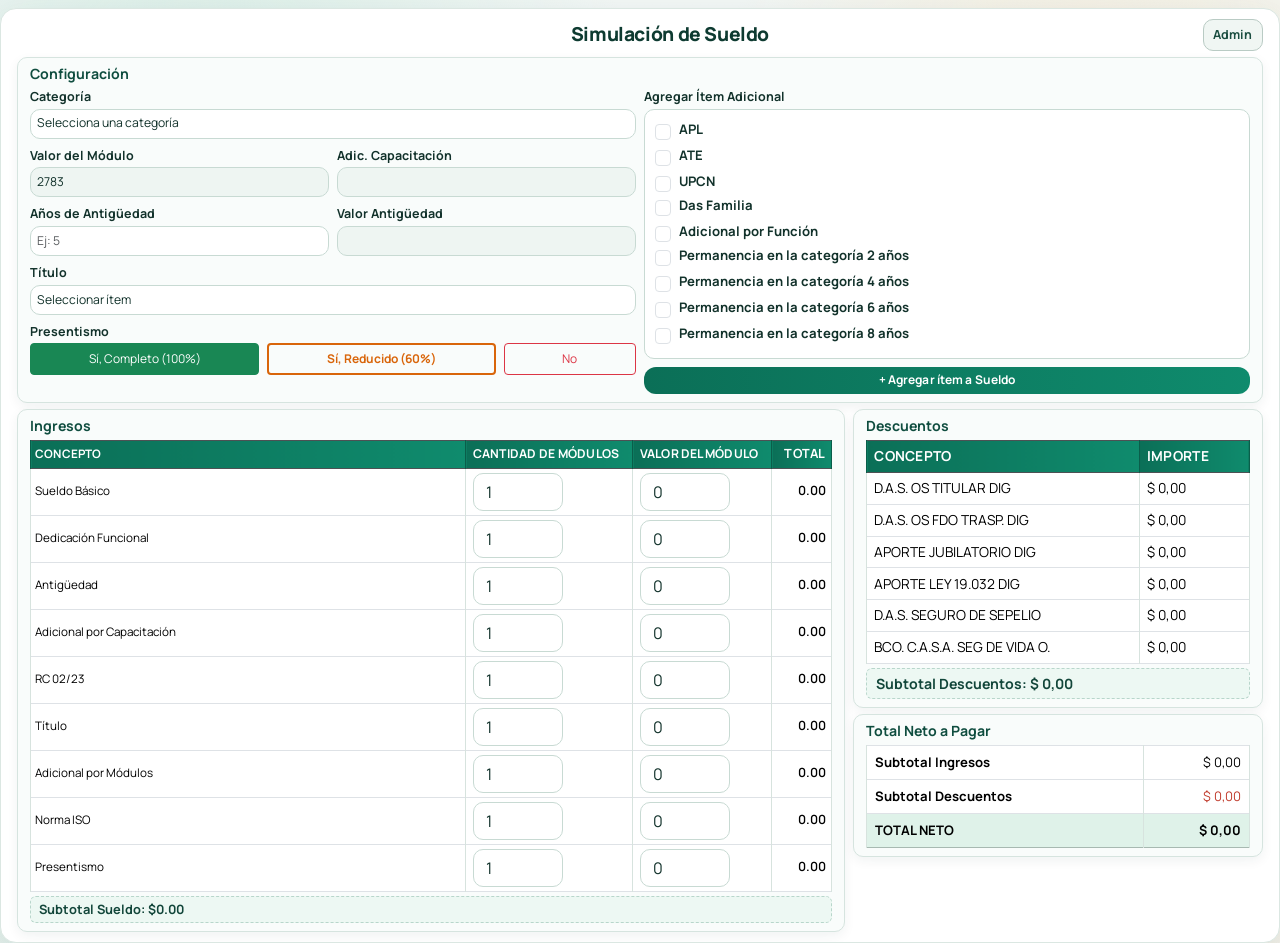
==== commit bbe7ef46: "Agregar index.html en raiz para GitHub Pages" ====
--- a/index.html
+++ b/index.html
@@ -6,311 +6,14 @@
     <title>Simulación de Sueldo</title>
     <link href="https://cdn.jsdelivr.net/npm/bootstrap@5.3.0/dist/css/bootstrap.min.css" rel="stylesheet">
     <link href="https://fonts.googleapis.com/css2?family=Manrope:wght@400;600;700;800&display=swap" rel="stylesheet">
-    <style>
-        :root {
-            --bg-0: #f3f7f6;
-            --bg-1: #ffffff;
-            --surface: #f9fcfb;
-            --line: #d6e4df;
-            --text: #12322b;
-            --muted: #527268;
-            --brand: #0f8b6d;
-            --brand-2: #0b6f57;
-            --accent: #ffb454;
-            --danger: #c03a2b;
-        }
-        html, body {
-            height: 100%;
-        }
-        body {
-            margin: 0;
-            font-family: 'Manrope', sans-serif;
-            color: var(--text);
-            background:
-                radial-gradient(circle at 15% 10%, #dbefe8 0%, transparent 32%),
-                radial-gradient(circle at 85% 20%, #f6ecd9 0%, transparent 30%),
-                linear-gradient(180deg, var(--bg-0), #edf4f2 55%, #e8f0ee);
-        }
-        .container {
-            max-width: 1400px;
-            min-height: calc(100vh - 16px);
-            margin: 8px auto;
-            background: var(--bg-1);
-            padding: 10px 16px;
-            border-radius: 16px;
-            border: 1px solid #dbe7e2;
-            box-shadow: 0 16px 45px rgba(24, 61, 52, 0.12);
-            display: flex;
-            flex-direction: column;
-            overflow-y: auto;
-        }
-        h1 {
-            font-weight: 800;
-            letter-spacing: -0.02em;
-            color: #0e3b31;
-            font-size: 1.2rem;
-            margin-bottom: 6px !important;
-            flex-shrink: 0;
-        }
-        .header-row {
-            display: flex;
-            align-items: center;
-            justify-content: space-between;
-            gap: 8px;
-            margin-bottom: 6px;
-        }
-        .header-row h1 {
-            margin: 0 !important;
-            flex: 1;
-            text-align: center;
-        }
-        .btn-admin {
-            border: 1px solid #b9cbc4;
-            background: #f0f6f3;
-            color: #1b4e41;
-            border-radius: 10px;
-            font-size: 0.78rem;
-            font-weight: 700;
-            padding: 0.35rem 0.6rem;
-            white-space: nowrap;
-        }
-        .btn-admin:hover {
-            background: #e5f0eb;
-            color: #123f34;
-        }
-        .block {
-            background: var(--surface);
-            padding: 8px 12px;
-            border-radius: 10px;
-            margin-bottom: 6px;
-            border: 1px solid var(--line);
-            box-shadow: 0 4px 12px rgba(18, 50, 43, 0.06);
-            flex-shrink: 0;
-        }
-        .block h3 {
-            margin-bottom: 5px;
-            font-weight: 700;
-            font-size: 0.88rem;
-            color: #0f4d3f;
-        }
-        .table-responsive {
-            margin-top: 0;
-        }
-        .table {
-            margin-bottom: 0;
-        }
-        .table thead.table-dark th {
-            background: linear-gradient(90deg, var(--brand-2), var(--brand));
-            border-color: #0a5e4a;
-            font-weight: 700;
-            font-size: 0.76rem;
-            letter-spacing: 0.02em;
-            text-transform: uppercase;
-        }
-        .table td,
-        .table th {
-            vertical-align: middle;
-            border-color: #d7e3de;
-            padding: 0.25rem 0.4rem;
-            font-size: 0.82rem;
-        }
-        #sueldoTable th:nth-child(2),
-        #sueldoTable td:nth-child(2),
-        #sueldoTable th:nth-child(3),
-        #sueldoTable td:nth-child(3) {
-            width: 1%;
-            white-space: nowrap;
-        }
-        #sueldoTable .cantidad,
-        #sueldoTable .valor {
-            width: 90px;
-            min-width: 70px;
-        }
-        #sueldoTable th:first-child,
-        #sueldoTable td:first-child {
-            width: 30%;
-            max-width: 195px;
-            font-size: 0.73rem;
-            line-height: 1.15;
-            padding-left: 0.24rem;
-            padding-right: 0.24rem;
-            word-break: break-word;
-        }
-        #sueldoTable th:nth-child(4),
-        #sueldoTable td:nth-child(4) {
-            width: 1%;
-            white-space: nowrap;
-            max-width: 108px;
-            font-size: 0.79rem;
-            padding-left: 0.34rem;
-            padding-right: 0.34rem;
-            text-align: right;
-        }
-        #sueldoTable .total {
-            font-size: 0.79rem;
-            font-weight: 600;
-        }
-        .table tbody tr:nth-child(even) {
-            background-color: #f4faf8;
-        }
-        .form-control {
-            border-radius: 10px;
-            border: 1px solid #c8dad3;
-            background: #ffffff;
-            color: var(--text);
-        }
-        .form-control:focus {
-            border-color: var(--brand);
-            box-shadow: 0 0 0 0.2rem rgba(15, 139, 109, 0.15);
-        }
-        .form-control[readonly] {
-            background: #eef5f2;
-        }
-        .btn-primary {
-            background: linear-gradient(90deg, var(--brand-2), var(--brand));
-            border: none;
-            border-radius: 12px;
-            font-weight: 700;
-            letter-spacing: 0.01em;
-            padding: 0.72rem 1rem;
-        }
-        .btn-primary:hover {
-            background: linear-gradient(90deg, #0a644e, #0d7d62);
-        }
-        .subtotal {
-            margin-top: 4px;
-            font-weight: 700;
-            color: #12463a;
-            background: #edf8f3;
-            border: 1px dashed #b8d6cb;
-            border-radius: 6px;
-            padding: 3px 8px;
-            font-size: 0.8rem;
-            flex-shrink: 0;
-        }
-        .btn-reducido-on {
-            background-color: #d9650a;
-            border-color: #b5540a;
-            color: #fff;
-            font-weight: 700;
-        }
-        .btn-reducido-on:hover { background-color: #b5540a; border-color: #933f00; color: #fff; }
-        .btn-reducido-off {
-            background-color: transparent;
-            border: 2px solid #d9650a;
-            color: #d9650a;
-            font-weight: 700;
-        }
-        .btn-reducido-off:hover { background-color: #d9650a; color: #fff; }
-        .admin-only {
-            display: none;
-        }
-        #seteoBlock .form-group label {
-            font-size: 0.78rem;
-            font-weight: 700;
-            margin-bottom: 2px;
-            display: block;
-        }
-        #seteoBlock .form-control.form-control-sm {
-            font-size: 0.76rem;
-            padding: 0.2rem 0.4rem;
-            min-height: 30px;
-        }
-        #seteoBlock .btn.btn-sm {
-            font-size: 0.75rem;
-            padding: 0.3rem 0.45rem;
-        }
-
-        .row.align-items-start.g-3 {
-            align-items: stretch !important;
-            flex: 1;
-            min-height: 0;
-        }
-        .col-lg-8 {
-            display: flex;
-            flex-direction: column;
-            min-height: 0;
-        }
-        .col-lg-4 {
-            display: flex;
-            flex-direction: column;
-            min-height: 0;
-        }
-        #seteoBlock {
-            flex-shrink: 0;
-        }
-        #sueldoBlock {
-            flex: 1;
-            min-height: 0;
-            display: flex;
-            flex-direction: column;
-            margin-bottom: 0 !important;
-        }
-        #sueldoBlock .table-responsive {
-            flex: 1;
-            overflow-y: auto;
-            min-height: 0;
-        }
-        #descuentosBlock {
-            flex: 1;
-            min-height: 0;
-            margin-bottom: 6px !important;
-            display: flex;
-            flex-direction: column;
-        }
-        #descuentosBlock .table-responsive {
-            flex: 1;
-            overflow-y: auto;
-            min-height: 0;
-        }
-        #descuentosBlock .table td,
-        #descuentosBlock .table th {
-            font-size: 0.86rem;
-            padding: 0.32rem 0.46rem;
-        }
-        #descuentosBlock .subtotal {
-            font-size: 0.88rem;
-            padding: 4px 9px;
-        }
-        #totalNetoBlock {
-            margin-bottom: 0 !important;
-            flex-shrink: 0;
-        }
-        #totalNetoBlock table {
-            font-size: 0.9rem !important;
-        }
-        #totalNetoBlock td {
-            padding: 0.42rem 0.5rem;
-        }
-
-        .text-danger {
-            color: var(--danger) !important;
-        }
-        .table-success {
-            --bs-table-bg: #dff2e9;
-        }
-
-        @media (max-width: 991px) {
-            .container {
-                margin: 20px 12px;
-                padding: 18px;
-                border-radius: 14px;
-            }
-            .block {
-                padding: 14px;
-            }
-            #seteoBlock .form-control {
-                max-width: 100%;
-            }
-        }
-    </style>
+    <link rel="stylesheet" href="css/styles.css">
 </head>
 <body>
     <div class="container">
         <div class="header-row">
             <div style="width: 120px;"></div>
             <h1>Simulación de Sueldo</h1>
-            <button type="button" class="btn btn-admin" id="btnAdminSeteo" data-bs-toggle="modal" data-bs-target="#adminSeteoModal">Seteo Admin</button>
+            <button type="button" class="btn btn-admin" id="btnAdminSeteo" data-bs-toggle="modal" data-bs-target="#adminSeteoModal">Admin</button>
         </div>
 
         <!-- Bloque Seteo -->
@@ -441,7 +144,7 @@
 
         <!-- Mensaje de validación seteo -->
         <div id="alertaSeteo" class="alert alert-warning text-center" role="alert" style="display:none;">
-            ⚠️ Por favor completar <strong>Antigüedad</strong> y <strong>Título</strong> para continuar.
+            ⚠️ Por favor completar <strong>Antigüedad</strong>, <strong>Título</strong>, <strong>Presentismo</strong> e <strong>Ítem Adicionales</strong> para continuar.
         </div>
 
         <div class="row align-items-start g-2" style="flex:1;min-height:0;">
@@ -492,6 +195,12 @@
                         </tr>
                         <tr>
                             <td>Título</td>
+                            <td><input type="number" class="form-control cantidad" value="1" min="0"></td>
+                            <td><input type="number" class="form-control valor" value="0" min="0" step="0.01"></td>
+                            <td><span class="total">0.00</span></td>
+                        </tr>
+                        <tr>
+                            <td>Adicional por Módulos</td>
                             <td><input type="number" class="form-control cantidad" value="1" min="0"></td>
                             <td><input type="number" class="form-control valor" value="0" min="0" step="0.01"></td>
                             <td><span class="total">0.00</span></td>
@@ -646,474 +355,6 @@
     </div>
 
     <script src="https://cdn.jsdelivr.net/npm/bootstrap@5.3.0/dist/js/bootstrap.bundle.min.js"></script>
-    <script>
-        // Formato contable argentino: $ 1.234.567,89
-        function formatoPesos(valor) {
-            return '$ ' + valor.toLocaleString('es-AR', { minimumFractionDigits: 2, maximumFractionDigits: 2 });
-        }
-        function parsePesos(str) {
-            return parseFloat(str.replace(/[^0-9,]/g, '').replace(',', '.')) || 0;
-        }
-
-        // Cantidad de módulos por categoría
-        let modulosPorCategoria = {
-            1: 845,
-            2: 716,
-            3: 606,
-            4: 529,
-            5: 461,
-            6: 402,
-            7: 350,
-            8: 306,
-            9: 254,
-            10: 224,
-            11: 199,
-            12: 176,
-            13: 155,
-            14: 138
-        };
-        let valorAntiguedadCustom = null;
-
-        const BASE_CONCEPTOS = [
-            'Sueldo Básico',
-            'Dedicación Funcional',
-            'Antigüedad',
-            'Adicional por Capacitación',
-            'RC 02/23',
-            'Título',
-            'Norma ISO',
-            'Presentismo'
-        ];
-
-        const PERMANENCIA_MODULOS = {
-            'Permanencia en la categoría 2 años': { cat1a3: 3.011, cat4a8: 2.482 },
-            'Permanencia en la categoría 4 años': { cat1a3: 6.113, cat4a8: 5.026 },
-            'Permanencia en la categoría 6 años': { cat1a3: 9.308, cat4a8: 7.632 },
-            'Permanencia en la categoría 8 años': { cat1a3: 12.600, cat4a8: 10.305 }
-        };
-
-        // Función para calcular adicional por capacitación
-        function getAdicionalCapacitacion(categoria) {
-            return 39 + (categoria - 1);
-        }
-
-        // Función para calcular norma ISO
-        function getNormaISO(categoria, cantidadModulos, valorModulo) {
-            let porcentaje = 0;
-            if (categoria >= 1 && categoria <= 3) porcentaje = 0.09;
-            else if (categoria >= 4 && categoria <= 8) porcentaje = 0.11;
-            else if (categoria >= 9 && categoria <= 14) porcentaje = 0.13;
-            return porcentaje * cantidadModulos * valorModulo;
-        }
-
-        function getPermanenciaModulos(concepto, categoria) {
-            const config = PERMANENCIA_MODULOS[concepto];
-            if (!config) return 0;
-            if (categoria >= 1 && categoria <= 3) return config.cat1a3;
-            if (categoria >= 4 && categoria <= 8) return config.cat4a8;
-            return 0;
-        }
-
-        function getValorAntiguedad(vModulo) {
-            return valorAntiguedadCustom !== null ? valorAntiguedadCustom : (vModulo * 6.6);
-        }
-
-        function refreshCategoriaOption(categoria) {
-            const option = document.querySelector('#categoriaSelect option[value="' + categoria + '"]');
-            if (option) option.textContent = 'Categoría ' + categoria + ' - ' + modulosPorCategoria[categoria] + ' módulos';
-        }
-
-        // Actualizar cantidad módulos por categoría
-        function updateCantidadModulos() {
-            const categoria = parseInt(document.getElementById('categoriaSelect').value) || 0;
-            const adicional = getAdicionalCapacitacion(categoria);
-            document.getElementById('adicionalCapacitacionSeteo').value = adicional;
-            updateSueldoTable();
-        }
-
-        // Actualizar tabla sueldo basada en seteo
-        function updateSueldoTable() {
-            const categoria = parseInt(document.getElementById('categoriaSelect').value) || 0;
-            const cantidadModulos = modulosPorCategoria[categoria] || 0;
-            const valorModulo = parseFloat(document.getElementById('valorModulo').value) || 0;
-            const valorAntiguedad = getValorAntiguedad(valorModulo);
-            document.getElementById('valorAntiguedad').value = valorAntiguedad.toFixed(2);
-            const anosAntiguedadRaw = document.getElementById('anosAntiguedad').value.trim();
-            const tituloRaw = document.getElementById('tituloSelect').value;
-            const anosAntiguedad = parseFloat(anosAntiguedadRaw) || 0;
-            const tituloPorcentaje = parseFloat(tituloRaw) || 0;
-
-            if (categoria === 0 || valorModulo === 0) return;
-
-            // Validar que antigüedad y título estén completos antes de calcular
-            if (anosAntiguedadRaw === '' || tituloRaw === '') {
-                document.getElementById('anosAntiguedad').style.borderColor = anosAntiguedadRaw === '' ? 'red' : '';
-                document.getElementById('tituloSelect').style.borderColor = tituloRaw === '' ? 'red' : '';
-                document.getElementById('alertaSeteo').style.display = 'block';
-                return;
-            }
-
-            // Limpiar bordes y alerta de validación
-            document.getElementById('anosAntiguedad').style.borderColor = '';
-            document.getElementById('tituloSelect').style.borderColor = '';
-            document.getElementById('alertaSeteo').style.display = 'none';
-
-            const rows = document.querySelectorAll('#sueldoTable tbody tr');
-            let subtotalSueldo = 0;
-
-            rows.forEach((row, index) => {
-                const conceptoEl = row.querySelector('.concepto-nombre');
-                const concepto = conceptoEl ? conceptoEl.textContent.trim() : row.cells[0].textContent.trim();
-                let subtotal = 0;
-                let cantMod = cantidadModulos;
-                let totalValue = cantMod * valorModulo;
-                let valorFila = valorModulo;
-
-                if (concepto === 'Adicional por Función') {
-                    const aplicaAdicionalFuncion = categoria >= 1 && categoria <= 3;
-                    const remuneracionCategoria = cantidadModulos * valorModulo;
-                    cantMod = 1;
-                    valorFila = aplicaAdicionalFuncion ? remuneracionCategoria * 0.10 : 0;
-                    subtotal = valorFila;
-                    totalValue = subtotal;
-
-                    row.querySelector('.cantidad').value = cantMod;
-                    row.querySelector('.valor').value = valorFila.toFixed(2);
-                    row.querySelector('.total').textContent = formatoPesos(totalValue);
-                    subtotalSueldo += subtotal;
-                    return;
-                }
-
-                if (PERMANENCIA_MODULOS[concepto]) {
-                    cantMod = getPermanenciaModulos(concepto, categoria);
-                    valorFila = valorModulo;
-                    subtotal = cantMod * valorFila;
-                    totalValue = subtotal;
-
-                    row.querySelector('.cantidad').value = cantMod.toFixed(3);
-                    row.querySelector('.valor').value = valorFila.toFixed(2);
-                    row.querySelector('.total').textContent = formatoPesos(totalValue);
-                    subtotalSueldo += subtotal;
-                    return;
-                }
-
-                if (row.classList.contains('extra-item-row') || !BASE_CONCEPTOS.includes(concepto)) {
-                    cantMod = parseFloat(row.querySelector('.cantidad').value) || 0;
-                    valorFila = parseFloat(row.querySelector('.valor').value) || 0;
-                    subtotal = cantMod * valorFila;
-                    totalValue = subtotal;
-
-                    row.querySelector('.total').textContent = formatoPesos(totalValue);
-                    subtotalSueldo += subtotal;
-                    return;
-                }
-
-                if (concepto === 'Sueldo Básico') {
-                    subtotal = (0.3 * cantidadModulos) * valorModulo;
-                    totalValue = subtotal;
-                } else if (concepto === 'Dedicación Funcional') {
-                    subtotal = (0.7 * cantidadModulos) * valorModulo;
-                    totalValue = subtotal;
-                } else if (concepto === 'Antigüedad') {
-                    cantMod = anosAntiguedad;
-                    valorFila = valorAntiguedad;
-                    subtotal = cantMod * valorAntiguedad;
-                    totalValue = subtotal;
-                } else if (concepto === 'Adicional por Capacitación') {
-                    cantMod = getAdicionalCapacitacion(categoria);
-                    subtotal = cantMod * valorModulo;
-                    totalValue = subtotal;
-                } else if (concepto === 'RC 02/23') {
-                    cantMod = 85.141;
-                    subtotal = 85.141 * valorModulo;
-                    totalValue = cantMod * valorModulo;
-                } else if (concepto === 'Título') {
-                    subtotal = tituloPorcentaje * cantidadModulos * valorModulo;
-                    totalValue = subtotal;
-                } else if (concepto === 'Norma ISO') {
-                    subtotal = getNormaISO(categoria, cantidadModulos, valorModulo);
-                    totalValue = subtotal;
-                } else if (concepto === 'Presentismo') {
-                    const modPres = window._presentismoModulos !== undefined ? window._presentismoModulos : 100;
-                    cantMod = modPres;
-                    subtotal = modPres * valorModulo;
-                    totalValue = subtotal;
-                }
-
-                row.querySelector('.cantidad').value = cantMod;
-                row.querySelector('.valor').value = valorFila;
-                row.querySelector('.total').textContent = formatoPesos(totalValue);
-
-                subtotalSueldo += subtotal;
-            });
-
-            document.getElementById('subtotalSueldo').textContent = formatoPesos(subtotalSueldo);
-            updateDescuentos();
-        }
-
-        // Event listeners para seteo
-        document.getElementById('categoriaSelect').addEventListener('change', updateCantidadModulos);
-        document.getElementById('valorModulo').addEventListener('input', updateSueldoTable);
-        document.getElementById('anosAntiguedad').addEventListener('input', updateSueldoTable);
-        document.getElementById('tituloSelect').addEventListener('change', updateSueldoTable);
-
-        const CLAVE_ADMIN = 'queremosaumento';
-        const adminPassword = document.getElementById('adminPassword');
-        const adminAuthMsg = document.getElementById('adminAuthMsg');
-        const adminAuthBlock = document.getElementById('adminAuthBlock');
-        const adminConfigBlock = document.getElementById('adminConfigBlock');
-        const adminCategoriaSelect = document.getElementById('adminCategoriaSelect');
-        const adminCantidadModulos = document.getElementById('adminCantidadModulos');
-        const adminValorModulo = document.getElementById('adminValorModulo');
-        const adminValorAntiguedad = document.getElementById('adminValorAntiguedad');
-        const adminSaveMsg = document.getElementById('adminSaveMsg');
-
-        function cargarSeteoAdmin(categoria) {
-            adminCategoriaSelect.value = String(categoria);
-            adminCantidadModulos.value = modulosPorCategoria[categoria] || 0;
-            const valorModuloActual = parseFloat(document.getElementById('valorModulo').value) || 0;
-            adminValorModulo.value = valorModuloActual.toFixed(2);
-            adminValorAntiguedad.value = getValorAntiguedad(valorModuloActual).toFixed(2);
-            adminSaveMsg.style.display = 'none';
-        }
-
-        document.getElementById('adminSeteoModal').addEventListener('show.bs.modal', function() {
-            adminPassword.value = '';
-            adminAuthMsg.style.display = 'none';
-            adminAuthBlock.style.display = 'block';
-            adminConfigBlock.style.display = 'none';
-        });
-
-        document.getElementById('adminUnlockBtn').addEventListener('click', function() {
-            if (adminPassword.value === CLAVE_ADMIN) {
-                adminAuthMsg.style.display = 'none';
-                adminAuthBlock.style.display = 'none';
-                adminConfigBlock.style.display = 'block';
-                const categoriaActual = parseInt(document.getElementById('categoriaSelect').value) || 1;
-                cargarSeteoAdmin(categoriaActual);
-            } else {
-                adminAuthMsg.style.display = 'block';
-            }
-        });
-
-        adminCategoriaSelect.addEventListener('change', function() {
-            const categoria = parseInt(adminCategoriaSelect.value) || 1;
-            adminCantidadModulos.value = modulosPorCategoria[categoria] || 0;
-            adminSaveMsg.style.display = 'none';
-        });
-
-        document.getElementById('adminGuardarBtn').addEventListener('click', function() {
-            const categoria = parseInt(adminCategoriaSelect.value);
-            const cantidad = parseFloat(adminCantidadModulos.value);
-            const valorModuloNuevo = parseFloat(adminValorModulo.value);
-            const valorAntiguedadNuevo = parseFloat(adminValorAntiguedad.value);
-
-            if (!categoria || Number.isNaN(cantidad) || Number.isNaN(valorModuloNuevo) || Number.isNaN(valorAntiguedadNuevo)) {
-                return;
-            }
-            if (cantidad < 0 || valorModuloNuevo < 0 || valorAntiguedadNuevo < 0) {
-                return;
-            }
-
-            modulosPorCategoria[categoria] = cantidad;
-            refreshCategoriaOption(categoria);
-            document.getElementById('valorModulo').value = valorModuloNuevo.toFixed(2);
-            valorAntiguedadCustom = valorAntiguedadNuevo;
-
-            adminSaveMsg.style.display = 'inline';
-            updateCantidadModulos();
-        });
-
-        // Presentismo
-        window._presentismoModulos = 100;
-        const btnNo = document.getElementById('presentismoNoBtn');
-        const btnCompleto = document.getElementById('presentismoCompletoBtn');
-        const btnReducido = document.getElementById('presentismoReducidoBtn');
-
-        function setPresentismoActivo(opcion) {
-            // opcion: 'completo' | 'reducido' | 'no'
-            btnCompleto.className = 'btn btn-sm btn-outline-success flex-fill';
-            btnReducido.className = 'btn btn-sm btn-reducido-off flex-fill';
-            btnNo.className = 'btn btn-sm btn-outline-danger flex-fill';
-            if (opcion === 'completo') {
-                window._presentismoModulos = 100;
-                btnCompleto.className = 'btn btn-sm btn-success flex-fill';
-            } else if (opcion === 'reducido') {
-                window._presentismoModulos = 60;
-                btnReducido.className = 'btn btn-sm btn-reducido-on flex-fill';
-            } else {
-                window._presentismoModulos = 0;
-                btnNo.className = 'btn btn-sm btn-danger flex-fill';
-            }
-            updateSueldoTable();
-        }
-
-        btnCompleto.addEventListener('click', function() { setPresentismoActivo('completo'); });
-        btnReducido.addEventListener('click', function() { setPresentismoActivo('reducido'); });
-        btnNo.addEventListener('click', function() { setPresentismoActivo('no'); });
-
-        function existeConceptoEnSueldo(concepto) {
-            const rows = document.querySelectorAll('#sueldoTable tbody tr');
-            return Array.from(rows).some((row) => {
-                const conceptoEl = row.querySelector('.concepto-nombre');
-                const nombre = conceptoEl ? conceptoEl.textContent.trim() : row.cells[0].textContent.trim();
-                return nombre.toLowerCase() === concepto.toLowerCase();
-            });
-        }
-
-        function existeConceptoEnDescuentos(concepto) {
-            const rows = document.querySelectorAll('#descuentosTable tbody tr.extra-descuento-row');
-            return Array.from(rows).some((row) => {
-                const nombre = row.querySelector('.concepto-nombre')?.textContent.trim() || '';
-                return nombre.toLowerCase() === concepto.toLowerCase();
-            });
-        }
-
-        function agregarItemAdicional() {
-            const checkboxes = document.querySelectorAll('.item-checkbox:checked');
-            const seleccionados = Array.from(checkboxes).map(cb => cb.value).filter(v => v !== '');
-
-            if (seleccionados.length === 0) return;
-
-            const descuentosItems = ['APL', 'ATE', 'UPCN', 'Das Familia'];
-            
-            seleccionados.forEach(concepto => {
-                // Si es APL, ATE o UPCN, agregarlo a descuentos
-                if (descuentosItems.includes(concepto)) {
-                    if (existeConceptoEnDescuentos(concepto)) return;
-                    const tbodyDescuentos = document.querySelector('#descuentosTable tbody');
-                    const row = document.createElement('tr');
-                    row.className = 'extra-descuento-row';
-                    row.innerHTML = `
-                        <td>
-                            <div class="d-flex justify-content-between align-items-center gap-2">
-                                <span class="concepto-nombre">${concepto}</span>
-                                <button type="button" class="btn btn-sm btn-outline-danger quitar-descuento-btn">Quitar</button>
-                            </div>
-                        </td>
-                        <td><span class="descuento-valor">$ 0,00</span></td>
-                    `;
-                    tbodyDescuentos.appendChild(row);
-                } else {
-                    // Si es otro item, agregarlo a sueldo
-                    if (existeConceptoEnSueldo(concepto)) return;
-                    const tbody = document.querySelector('#sueldoTable tbody');
-                    const row = document.createElement('tr');
-                    row.className = 'extra-item-row';
-                    const esItemAutomatico = concepto === 'Adicional por Función' || !!PERMANENCIA_MODULOS[concepto];
-                    if (esItemAutomatico) {
-                        row.innerHTML = `
-                            <td>
-                                <div class="d-flex justify-content-between align-items-center gap-2">
-                                    <span class="concepto-nombre">${concepto}</span>
-                                    <button type="button" class="btn btn-sm btn-outline-danger quitar-item-btn">Quitar</button>
-                                </div>
-                            </td>
-                            <td><input type="number" class="form-control cantidad" value="0" min="0" step="0.001" readonly></td>
-                            <td><input type="number" class="form-control valor" value="0" min="0" step="0.01" readonly></td>
-                            <td><span class="total">$ 0,00</span></td>
-                        `;
-                    } else {
-                        row.innerHTML = `
-                            <td>
-                                <div class="d-flex justify-content-between align-items-center gap-2">
-                                    <span class="concepto-nombre">${concepto}</span>
-                                    <button type="button" class="btn btn-sm btn-outline-danger quitar-item-btn">Quitar</button>
-                                </div>
-                            </td>
-                            <td><input type="number" class="form-control cantidad" value="0" min="0" step="0.01"></td>
-                            <td><input type="number" class="form-control valor" value="0" min="0" step="0.01"></td>
-                            <td><span class="total">$ 0,00</span></td>
-                        `;
-                    }
-                    tbody.appendChild(row);
-                }
-            });
-            // Desmarcar todos los checkboxes después de agregar
-            document.querySelectorAll('.item-checkbox').forEach(cb => cb.checked = false);
-            updateSueldoTable();
-        }
-
-        document.getElementById('agregarItemBtn').addEventListener('click', agregarItemAdicional);
-
-        document.querySelector('#sueldoTable tbody').addEventListener('input', function(event) {
-            if (event.target.classList.contains('cantidad') || event.target.classList.contains('valor')) {
-                updateSueldoTable();
-            }
-        });
-
-        document.querySelector('#sueldoTable tbody').addEventListener('click', function(event) {
-            if (event.target.classList.contains('quitar-item-btn')) {
-                const row = event.target.closest('tr');
-                if (row) {
-                    row.remove();
-                    updateSueldoTable();
-                }
-            }
-        });
-
-        // Event listener para remover items de descuentos
-        document.querySelector('#descuentosTable tbody').addEventListener('click', function(event) {
-            if (event.target.classList.contains('quitar-descuento-btn')) {
-                const row = event.target.closest('tr');
-                if (row) {
-                    row.remove();
-                    updateDescuentos();
-                }
-            }
-        });
-
-        // Calcular descuentos automáticamente como % del subtotal sueldo
-        function updateDescuentos() {
-            const subtotal = parsePesos(document.getElementById('subtotalSueldo').textContent);
-
-            const porcentajes = [
-                { id: 'dasOsTitular',      pct: 0.03      },  // 3%
-                { id: 'dasOsFdoTrasp',     pct: 0.005     },  // 0.5%
-                { id: 'aporteJubilatorio', pct: 0.11      },  // 11%
-                { id: 'aporteLey19032',    pct: 0.03      },  // 3%
-                { id: 'dasSeguroSepelio',  pct: 0.003     },  // 0.3%
-                { id: 'bcoCasaSegVida',    pct: 0.0000036 },  // 0.00036%
-            ];
-
-            let subtotalDescuentos = 0;
-            porcentajes.forEach(({ id, pct }) => {
-                const valor = subtotal * pct;
-                document.getElementById(id).textContent = formatoPesos(valor);
-                subtotalDescuentos += valor;
-            });
-
-            // Calcular descuentos adicionales desde la tabla de descuentos
-            const descuentosPorcentajes = {
-                'APL': 0.02,      // 2%
-                'ATE': 0.025,     // 2.5%
-                'UPCN': 0.03,     // 3%
-                'Das Familia': 0.03 // 3%
-            };
-            
-            const extraRows = document.querySelectorAll('#descuentosTable tbody tr.extra-descuento-row');
-            extraRows.forEach(row => {
-                const conceptoEl = row.querySelector('.concepto-nombre');
-                const concepto = conceptoEl ? conceptoEl.textContent.trim() : '';
-                if (descuentosPorcentajes[concepto]) {
-                    const descuentoValor = subtotal * descuentosPorcentajes[concepto];
-                    row.querySelector('.descuento-valor').textContent = formatoPesos(descuentoValor);
-                    subtotalDescuentos += descuentoValor;
-                }
-            });
-
-            document.getElementById('subtotalDescuentos').textContent = formatoPesos(subtotalDescuentos);
-
-            // Actualizar total neto en vivo
-            const subtotalSueldoVal = parsePesos(document.getElementById('subtotalSueldo').textContent);
-            const totalNeto = subtotalSueldoVal - subtotalDescuentos;
-            document.getElementById('resSubtotalSueldo').textContent = formatoPesos(subtotalSueldoVal);
-            document.getElementById('resSubtotalDescuentos').textContent = formatoPesos(subtotalDescuentos);
-            document.getElementById('resTotalNeto').innerHTML = '<strong>' + formatoPesos(totalNeto) + '</strong>';
-        }
-
-        // Inicializar cálculos
-        updateDescuentos();
-    </script>
+    <script src="js/script.js"></script>
 </body>
-</html>+</html>
--- a/css/styles.css
+++ b/css/styles.css
@@ -0,0 +1,296 @@
+:root {
+    --bg-0: #f3f7f6;
+    --bg-1: #ffffff;
+    --surface: #f9fcfb;
+    --line: #d6e4df;
+    --text: #12322b;
+    --muted: #527268;
+    --brand: #0f8b6d;
+    --brand-2: #0b6f57;
+    --accent: #ffb454;
+    --danger: #c03a2b;
+}
+html, body {
+    height: 100%;
+}
+body {
+    margin: 0;
+    font-family: 'Manrope', sans-serif;
+    color: var(--text);
+    background:
+        radial-gradient(circle at 15% 10%, #dbefe8 0%, transparent 32%),
+        radial-gradient(circle at 85% 20%, #f6ecd9 0%, transparent 30%),
+        linear-gradient(180deg, var(--bg-0), #edf4f2 55%, #e8f0ee);
+}
+.container {
+    max-width: 1400px;
+    min-height: calc(100vh - 16px);
+    margin: 8px auto;
+    background: var(--bg-1);
+    padding: 10px 16px;
+    border-radius: 16px;
+    border: 1px solid #dbe7e2;
+    box-shadow: 0 16px 45px rgba(24, 61, 52, 0.12);
+    display: flex;
+    flex-direction: column;
+    overflow-y: auto;
+}
+h1 {
+    font-weight: 800;
+    letter-spacing: -0.02em;
+    color: #0e3b31;
+    font-size: 1.2rem;
+    margin-bottom: 6px !important;
+    flex-shrink: 0;
+}
+.header-row {
+    display: flex;
+    align-items: center;
+    justify-content: space-between;
+    gap: 8px;
+    margin-bottom: 6px;
+}
+.header-row h1 {
+    margin: 0 !important;
+    flex: 1;
+    text-align: center;
+}
+.btn-admin {
+    border: 1px solid #b9cbc4;
+    background: #f0f6f3;
+    color: #1b4e41;
+    border-radius: 10px;
+    font-size: 0.78rem;
+    font-weight: 700;
+    padding: 0.35rem 0.6rem;
+    white-space: nowrap;
+}
+.btn-admin:hover {
+    background: #e5f0eb;
+    color: #123f34;
+}
+.block {
+    background: var(--surface);
+    padding: 8px 12px;
+    border-radius: 10px;
+    margin-bottom: 6px;
+    border: 1px solid var(--line);
+    box-shadow: 0 4px 12px rgba(18, 50, 43, 0.06);
+    flex-shrink: 0;
+}
+.block h3 {
+    margin-bottom: 5px;
+    font-weight: 700;
+    font-size: 0.88rem;
+    color: #0f4d3f;
+}
+.table-responsive {
+    margin-top: 0;
+}
+.table {
+    margin-bottom: 0;
+}
+.table thead.table-dark th {
+    background: linear-gradient(90deg, var(--brand-2), var(--brand));
+    border-color: #0a5e4a;
+    font-weight: 700;
+    font-size: 0.76rem;
+    letter-spacing: 0.02em;
+    text-transform: uppercase;
+}
+.table td,
+.table th {
+    vertical-align: middle;
+    border-color: #d7e3de;
+    padding: 0.25rem 0.4rem;
+    font-size: 0.82rem;
+}
+#sueldoTable th:nth-child(2),
+#sueldoTable td:nth-child(2),
+#sueldoTable th:nth-child(3),
+#sueldoTable td:nth-child(3) {
+    width: 1%;
+    white-space: nowrap;
+}
+#sueldoTable .cantidad,
+#sueldoTable .valor {
+    width: 90px;
+    min-width: 70px;
+}
+#sueldoTable th:first-child,
+#sueldoTable td:first-child {
+    width: 30%;
+    max-width: 195px;
+    font-size: 0.73rem;
+    line-height: 1.15;
+    padding-left: 0.24rem;
+    padding-right: 0.24rem;
+    word-break: break-word;
+}
+#sueldoTable th:nth-child(4),
+#sueldoTable td:nth-child(4) {
+    width: 1%;
+    white-space: nowrap;
+    max-width: 108px;
+    font-size: 0.79rem;
+    padding-left: 0.34rem;
+    padding-right: 0.34rem;
+    text-align: right;
+}
+#sueldoTable .total {
+    font-size: 0.79rem;
+    font-weight: 600;
+}
+.table tbody tr:nth-child(even) {
+    background-color: #f4faf8;
+}
+.form-control {
+    border-radius: 10px;
+    border: 1px solid #c8dad3;
+    background: #ffffff;
+    color: var(--text);
+}
+.form-control:focus {
+    border-color: var(--brand);
+    box-shadow: 0 0 0 0.2rem rgba(15, 139, 109, 0.15);
+}
+.form-control[readonly] {
+    background: #eef5f2;
+}
+.btn-primary {
+    background: linear-gradient(90deg, var(--brand-2), var(--brand));
+    border: none;
+    border-radius: 12px;
+    font-weight: 700;
+    letter-spacing: 0.01em;
+    padding: 0.72rem 1rem;
+}
+.btn-primary:hover {
+    background: linear-gradient(90deg, #0a644e, #0d7d62);
+}
+.subtotal {
+    margin-top: 4px;
+    font-weight: 700;
+    color: #12463a;
+    background: #edf8f3;
+    border: 1px dashed #b8d6cb;
+    border-radius: 6px;
+    padding: 3px 8px;
+    font-size: 0.8rem;
+    flex-shrink: 0;
+}
+.btn-reducido-on {
+    background-color: #d9650a;
+    border-color: #b5540a;
+    color: #fff;
+    font-weight: 700;
+}
+.btn-reducido-on:hover { background-color: #b5540a; border-color: #933f00; color: #fff; }
+.btn-reducido-off {
+    background-color: transparent;
+    border: 2px solid #d9650a;
+    color: #d9650a;
+    font-weight: 700;
+}
+.btn-reducido-off:hover { background-color: #d9650a; color: #fff; }
+.admin-only {
+    display: none;
+}
+#seteoBlock .form-group label {
+    font-size: 0.78rem;
+    font-weight: 700;
+    margin-bottom: 2px;
+    display: block;
+}
+#seteoBlock .form-control.form-control-sm {
+    font-size: 0.76rem;
+    padding: 0.2rem 0.4rem;
+    min-height: 30px;
+}
+#seteoBlock .btn.btn-sm {
+    font-size: 0.75rem;
+    padding: 0.3rem 0.45rem;
+}
+
+.row.align-items-start.g-3 {
+    align-items: stretch !important;
+    flex: 1;
+    min-height: 0;
+}
+.col-lg-8 {
+    display: flex;
+    flex-direction: column;
+    min-height: 0;
+}
+.col-lg-4 {
+    display: flex;
+    flex-direction: column;
+    min-height: 0;
+}
+#seteoBlock {
+    flex-shrink: 0;
+}
+#sueldoBlock {
+    flex: 1;
+    min-height: 0;
+    display: flex;
+    flex-direction: column;
+    margin-bottom: 0 !important;
+}
+#sueldoBlock .table-responsive {
+    flex: 1;
+    overflow-y: auto;
+    min-height: 0;
+}
+#descuentosBlock {
+    flex: 1;
+    min-height: 0;
+    margin-bottom: 6px !important;
+    display: flex;
+    flex-direction: column;
+}
+#descuentosBlock .table-responsive {
+    flex: 1;
+    overflow-y: auto;
+    min-height: 0;
+}
+#descuentosBlock .table td,
+#descuentosBlock .table th {
+    font-size: 0.86rem;
+    padding: 0.32rem 0.46rem;
+}
+#descuentosBlock .subtotal {
+    font-size: 0.88rem;
+    padding: 4px 9px;
+}
+#totalNetoBlock {
+    margin-bottom: 0 !important;
+    flex-shrink: 0;
+}
+#totalNetoBlock table {
+    font-size: 0.9rem !important;
+}
+#totalNetoBlock td {
+    padding: 0.42rem 0.5rem;
+}
+
+.text-danger {
+    color: var(--danger) !important;
+}
+.table-success {
+    --bs-table-bg: #dff2e9;
+}
+
+@media (max-width: 991px) {
+    .container {
+        margin: 20px 12px;
+        padding: 18px;
+        border-radius: 14px;
+    }
+    .block {
+        padding: 14px;
+    }
+    #seteoBlock .form-control {
+        max-width: 100%;
+    }
+}
